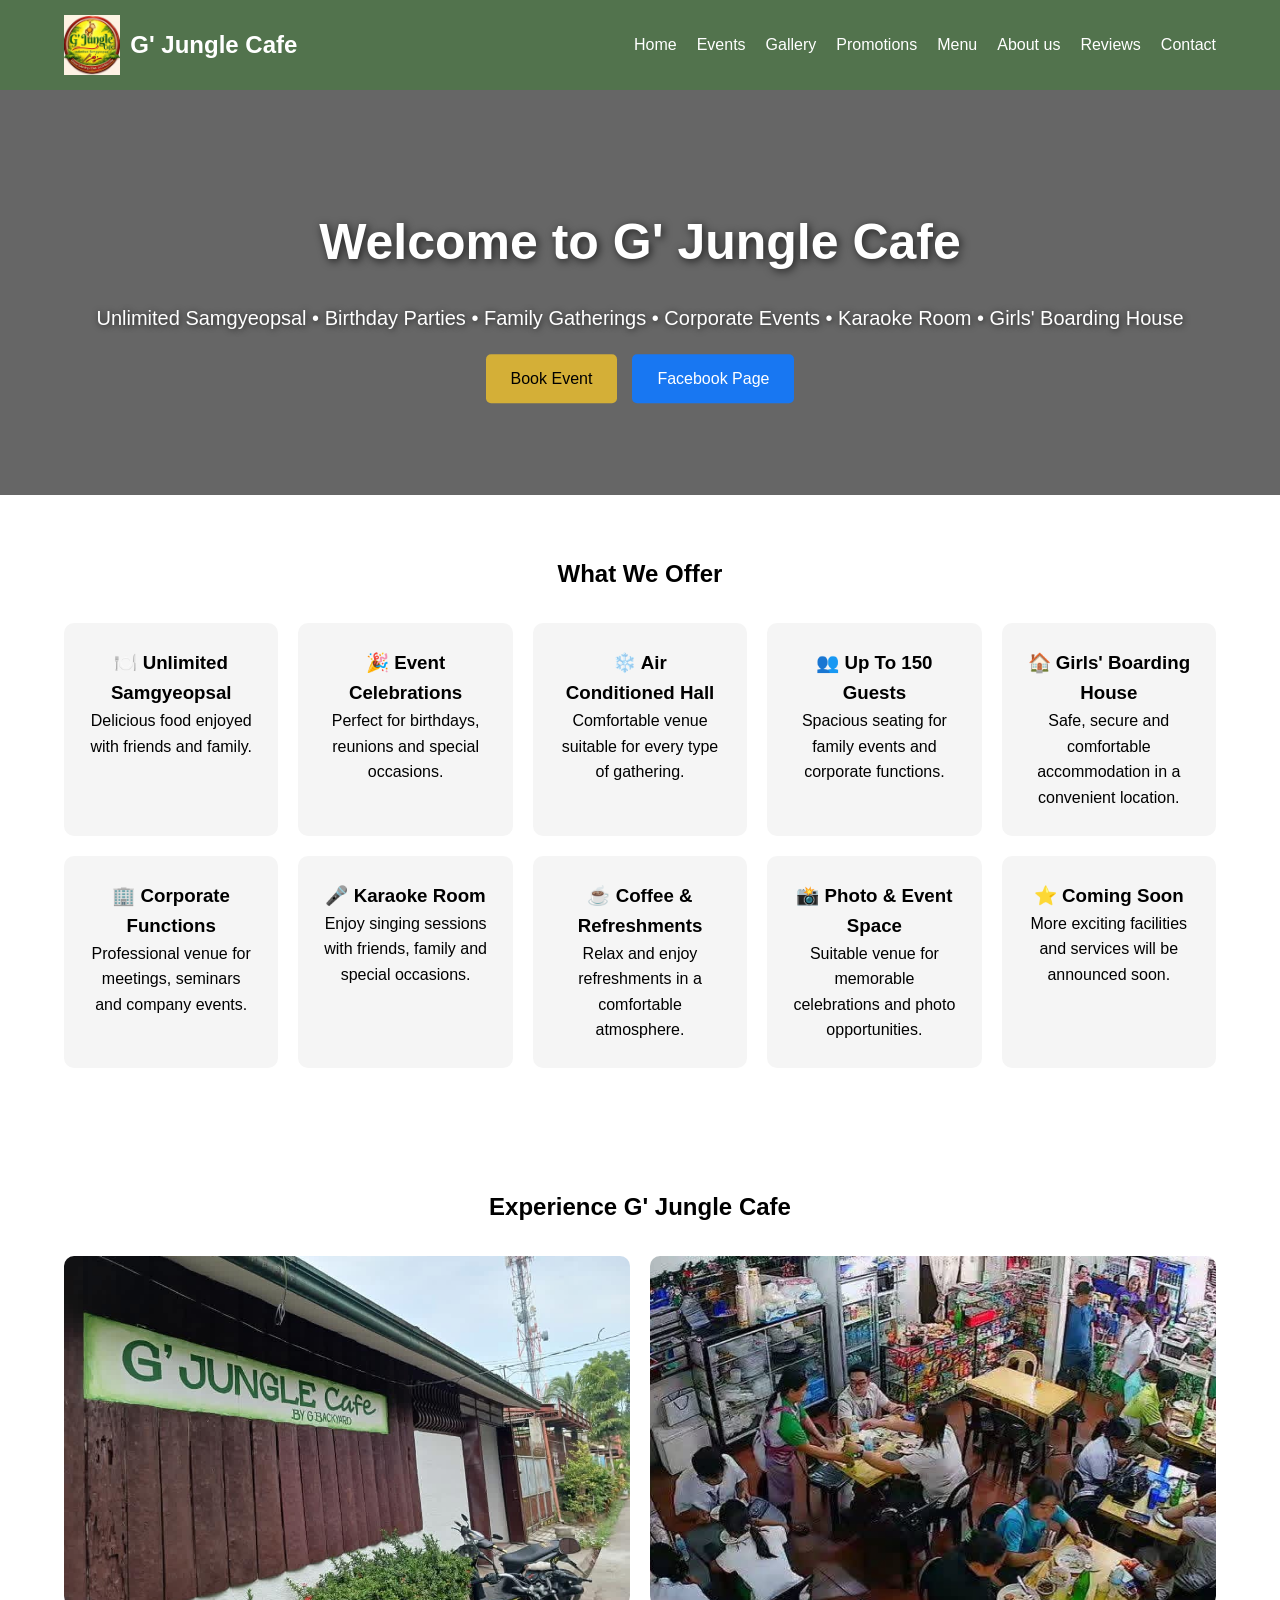
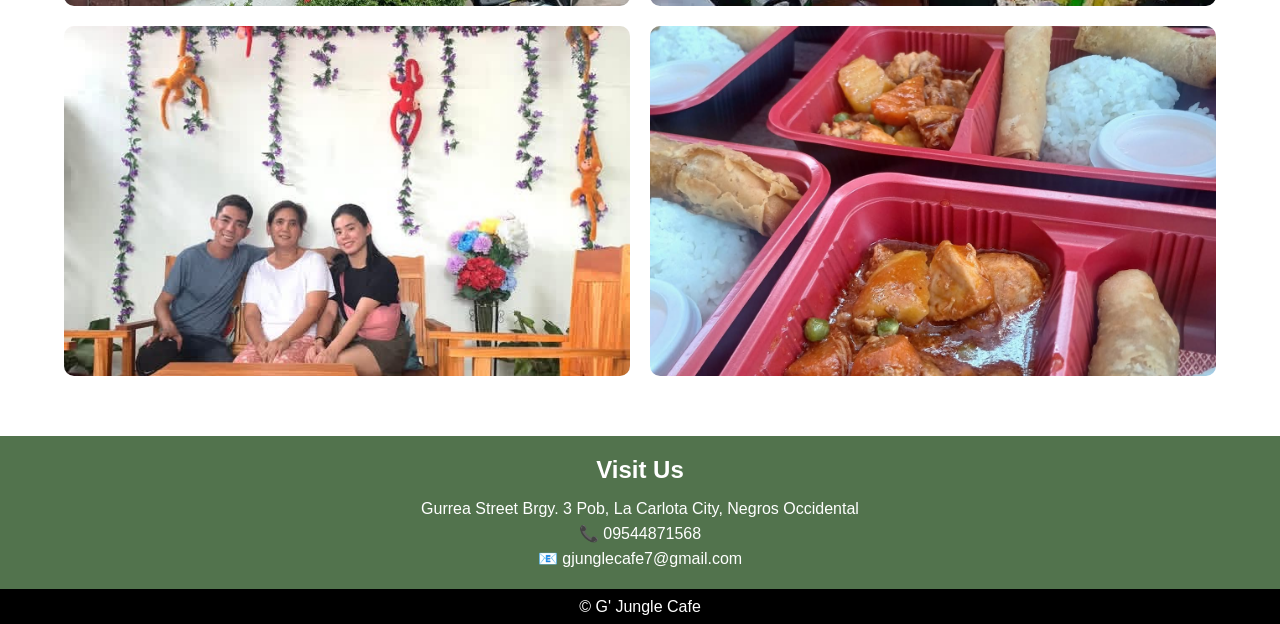
==== index.html @ a9046cb4 "Fix duplicate stylesheet link in index.html Removed duplicate stylesheet link and cleaned up whitesp" ====
<!DOCTYPE html>
<html lang="en">

<head>
    <meta charset="UTF-8">
    <meta name="viewport" content="width=device-width, initial-scale=1.0">
    <title>G' Jungle Cafe | Home</title>
    <meta name="description" content="G' Jungle Cafe offers delicious dining, events, promotions, karaoke rooms and boarding house facilities.">
    <link rel="stylesheet" href="style.css">
    
    <meta name="keywords" content="G Jungle Cafe, Cafe, Restaurant, Event Venue, Karaoke, Boarding House, La Carlota City">
    <meta name="author" content="G' Jungle Cafe">    
    
</head>    

<body>

<header>
    <div class="container nav">
        <div class="brand">
            <Img src="./images/logo/logo.png">
            <span>G' Jungle Cafe</span>
        </div>

        <div class="mobile-menu-icon"
            onclick="toggleMenu()">
            ☰
        </div>

        <nav id="mobileNav">
            <ul>
                <li><a href="index.html">Home</a></li>
               
                <li><a href="events.html">Events</a></li>
                <li><a href="gallery.html">Gallery</a></li>
                <li><a href="promotions.html">Promotions</a></li>
                <li><a href="menu.html">Menu</a></li>
                <li><a href="about.html">About us</a></li>
                <li><a href="reviews.html">Reviews</a></li>
                <li><a href="contact.html">Contact</a></li>                
            </ul>
        </nav>

    </div>
</header>

<section class="hero">

<div class="slide slide1"></div>
<div class="slide slide2"></div>
<div class="slide slide3"></div>

    <div class="hero-overlay"></div>

    <div class="hero-content">   
    
        
        <h1>Welcome to G' Jungle Cafe</h1>
        
        <p>
            Unlimited Samgyeopsal • Birthday Parties •
            Family Gatherings • Corporate Events • Karaoke Room •
            Girls' Boarding House
        </p>

        <div class="hero-buttons">

            <a href="booking.html" class="btn primary-btn">
                Book Event
            </a>

            <a href="https://www.facebook.com/profile.php?id=100091445994719"
               target="_blank"
               class="btn secondary-btn">
                Facebook Page
            </a>

        </div>

    </div>

</section>



    <section class="features">

    <div class="container">

        <h2>What We Offer</h2>

        <div class="cards">

            <div class="card">
                <h3>🍽️ Unlimited Samgyeopsal</h3>
                <p>Delicious food enjoyed with friends and family.</p>
            </div>

            <div class="card">
                <h3>🎉 Event Celebrations</h3>
                <p>Perfect for birthdays, reunions and special occasions.</p>
            </div>

            <div class="card">
                <h3>❄️ Air Conditioned Hall</h3>
                <p>Comfortable venue suitable for every type of gathering.</p>
            </div>

            <div class="card">
                <h3>👥 Up To 150 Guests</h3>
                <p>Spacious seating for family events and corporate functions.</p>
            </div>

            <div class="card">
                <h3>🏠 Girls' Boarding House</h3>
                <p>Safe, secure and comfortable accommodation in a convenient location.</p>
            </div>

            <div class="card">
                <h3>🏢 Corporate Functions</h3>
                <p>Professional venue for meetings, seminars and company events.</p>
            </div>

            <div class="card">
                <h3>🎤 Karaoke Room</h3>
                <p>Enjoy singing sessions with friends, family and special occasions.</p>
            </div>

            <div class="card">
                <h3>☕ Coffee & Refreshments</h3>
                <p>Relax and enjoy refreshments in a comfortable atmosphere.</p>
            </div>

            <div class="card">
                <h3>📸 Photo & Event Space</h3>
                <p>Suitable venue for memorable celebrations and photo opportunities.</p>
            </div>

            <div class="card">
                <h3>⭐ Coming Soon</h3>
                <p>More exciting facilities and services will be announced soon.</p>
            </div>

        </div>

    </div>

</section>




    

<section class="showcase">

    <div class="container">

        <h2>Experience G' Jungle Cafe</h2>

        <div class="gallery-grid">

            <Img src="./images/Restaurant_Front/Restaurant_Front_01.JPG">
            <Img src="./images/Dining_Area/Dining_Area_01.JPG">
            <Img src="./images/Event_Hall/Event_Hall_01.JPG">
            <Img src="./images/Food_Photo/Food_Photo_01.JPG">
            
        </div>

    </div>

</section>

<section class="contact-preview">

    <div class="container">

        <h2>Visit Us</h2>

        <p>
            Gurrea Street Brgy. 3 Pob,
            La Carlota City,
            Negros Occidental
        </p>

        <p>
            📞 09544871568
        </p>

        <p>
            📧 gjunglecafe7@gmail.com
        </p>

    </div>

</section>

<footer>

    <p>
        © G' Jungle Cafe
    </p>

</footer>

<script>

        function toggleMenu(){
        
            const nav =
                document.getElementById("mobileNav");
        
            nav.classList.toggle("show-menu");
        
        }

</script>


    
</body>
</html>
---- style.css ----
*{
    margin:0;
    padding:0;
    box-sizing:border-box;
}

body{
    font-family:Arial,sans-serif;
    line-height:1.6;
}


.container{
    width:90%;
    max-width:1200px;
    margin:auto;
}

header{
    background:#52734d;
    padding:15px 0;
}


.nav{
    display:flex;
    justify-content:space-between;
    align-items:center;
}

.brand{
    display:flex;
    align-items:center;
}

.brand img{
    height:60px;
    margin-right:10px;
}

.brand span{
    color:white;
    font-size:24px;
    font-weight:bold;
}

nav ul{
    display:flex;
    list-style:none;
}

nav ul li{
    margin-left:20px;
}

nav ul li a{
    color:white;
    text-decoration:none;
}

.hero{
    position:relative;
    height:45vh;
    overflow:hidden;
}

.hero-overlay{
    position:absolute;
    inset:0;
    background:rgba(0,0,0,.60);
    z-index:1;
}
.hero-content p{
    color:white;
    font-size:20px;
    text-shadow:1px 1px 6px rgba(0,0,0,0.7);
}
.hero-content h1{
    font-size:50px;
    margin:20px 0;
    color:white;
    text-shadow:2px 2px 8px rgba(0,0,0,0.7);
}

.hero-content{
    position:absolute;
    top:50%;
    left:50%;
    transform:translate(-50%, -50%);
    width:90%;
    text-align:center;
    z-index:10;
}
.hero-logo{
    width:180px;
}

.hero h1{
    font-size:50px;
    margin:20px 0;
}

.btn{
    display:inline-block;
    padding:12px 25px;
    border-radius:5px;
    text-decoration:none;
}

.primary-btn{
    background:#d4af37;
    color:black;
}

.secondary-btn{
    background:#1877f2;
    color:white;
}

.features{
    padding:60px 0;
}

.features h2{
    text-align:center;
    margin-bottom:30px;
}

.cards{
    display:grid;
    grid-template-columns:repeat(5,1fr);
    gap:20px;
}

.card{
    background:#f5f5f5;
    padding:25px;
    border-radius:10px;
    text-align:center;
}

.showcase{
    padding:60px 0;
}

.showcase h2{
    text-align:center;
    margin-bottom:30px;
}

.gallery-grid{
    display:grid;
    grid-template-columns:repeat(2,1fr);
    gap:20px;
}

.gallery-grid img{
    width:100%;
    height:350px;
    object-fit:cover;
    border-radius:10px;
}

.contact-preview{
    background:#52734d;
    color:white;
    text-align:center;
    padding:15px 0;
}

.contact-preview h2{
    margin:0 0 8px 0;
}

.contact-preview p{
    margin:3px 0;
    line-height:1.4;
}

footer{
    background:black;
    color:white;
    text-align:center;
    padding:5px;
}

.slide{
    position:absolute;
    top:0;
    left:0;
    width:100%;
    height:100%;
    background-size:cover;
    background-position:center;
    opacity:0;
    animation:slider 9s infinite;
}

.slide1{
    background-image:url('images/Photo_Gallery/Photo_Gallery_06.JPG');
    animation-delay:0s;
}

.slide2{
    background-image:url('images/Photo_Gallery/Photo_Gallery_07.JPG');
    animation-delay:3s;
}

.slide3{
    background-image:url('images/Video_Gallery/Video_Gallery_01.JPG');
    animation-delay:6s;
}
.hero-buttons{
    display:flex;
    justify-content:center;
    gap:15px;
    margin-top:20px;
}

@keyframes slider{

    0%{
        opacity:0;
    }

    10%{
        opacity:1;
    }

    30%{
        opacity:1;
    }

    40%{
        opacity:0;
    }

    100%{
        opacity:0;
    }

}

@media(max-width:1000px){

    .cards{
        grid-template-columns:repeat(2,1fr);
    }

}

@media(max-width:600px){

    .cards{
        grid-template-columns:1fr;
    }

}

.booking-section{
    max-width:800px;
    margin:50px auto;
    padding:40px;
    background:#ffffff;
    border-radius:15px;
    box-shadow:0 5px 20px rgba(0,0,0,0.10);
}

.booking-section h1{
    text-align:center;
    margin-bottom:10px;
}

.booking-section p{
    text-align:center;
    margin-bottom:30px;
    color:#666;
}

.booking-form{
    display:flex;
    flex-direction:column;
}

.booking-form label{
    font-weight:bold;
    margin-top:15px;
    margin-bottom:5px;
}

.booking-form input,
.booking-form select,
.booking-form textarea{
    width:100%;
    padding:12px;
    border:1px solid #ccc;
    border-radius:8px;
    font-size:16px;
}

.booking-form textarea{
    min-height:120px;
}

.whatsapp-btn{
    margin-top:5;
    background:#25D366;
    color:white;
    border:none;
    padding:15px;
    border-radius:10px;
    font-size:18px;
    cursor:pointer;
}

.whatsapp-btn:hover{
    background:#1ea952;
}


.email-btn{
    margin-top:10px;
    background:#2563eb;
    color:white;
    border:none;
    padding:15px;
    border-radius:10px;
    font-size:18px;
    cursor:pointer;
    width:30%;
}

.email-btn:hover{
    background:#1d4ed8;
}


.messenger-btn{
    margin-top:10px;
    background:#0084ff;
    color:white;
    border:none;
    padding:15px;
    border-radius:10px;
    font-size:18px;
    cursor:pointer;
}

.button-row{
    display:flex;
    justify-content:center;
    align-items:center;
    gap:10px;
}

.whatsapp-btn,
.email-btn,
.messenger-btn{
    margin-top:5;
    width:220px;
    height:55px;

    display:flex;
    align-items:center;
    justify-content:center;

    border:none;
    border-radius:10px;

    font-size:16px;
    font-weight:bold;

    cursor:pointer;
}

.messenger-btn:hover{
    background:#006fe6;
}


/* =======================
   EVENTS PAGE
======================= */

.events-page{
    padding:20px 8%;
    background:#ffffff;
}

.event-row{
    display:flex;
    align-items:center;
    gap:70px;
    margin-bottom:80px;
}

.event-row.reverse{
    flex-direction:row-reverse;
}

.event-image{
    flex:1;
}

.event-image img{
    width:100%;
    height:400px;
    object-fit:cover;
    border-radius:15px;
    box-shadow:0 5px 20px rgba(0,0,0,0.15);
}

.event-text{
    flex:1;
}

.event-text h2{
    font-size:32px;
    margin-bottom:20px;
    color:#222;
}

.event-text p{
    font-size:17px;
    line-height:1.8;
    color:#555;
    margin-bottom:15px;
    text-align:justify;
}

@media(max-width:768px){

    .event-row,
    .event-row.reverse{
        flex-direction:column;
    }

    .event-image img{
        height:250px;
    }

    .event-text h2{
        font-size:26px;
    }
}

.page-title{
    text-align:center;
    padding:10px 0 15px;
}

.page-title h1{
    font-size:48px;
    margin-bottom:5px;
}

.page-title p{
    color:#666;
    font-size:18px;
}


.event-book-now{
    text-align:right;
    margin-bottom:20px;
    margin-right:40px;
}

.event-book-now h3{
    font-size:18px;
    margin-bottom:5px;
}

.event-book-now p{
    font-size:13px;
    color:#666;
    margin-bottom:8px;
}

.small-book-btn{
    display:inline-block;
    padding:8px 5px;
    background:#d4af37;
    color:black;
    text-decoration:none;
    border-radius:5px;
    font-size:13px;
    font-weight:bold;
    text-align:left;
}


.detail-row{
    display:flex;
    gap:50px;
    align-items:center;
    padding:50px;
}

.detail-image{
    flex:1;
}

.detail-image img{
    width:100%;
    border-radius:15px;
}

.detail-text{
    flex:1;
}

.detail-text h2{
    margin-bottom:15px;
}

.detail-text p{
    line-height:1.8;
    text-align:justify;
}
@media(max-width:768px){

    .gallery-grid{
        grid-template-columns:1fr;
    }

}

.gallery-page{
    padding:20px 50px;
}

.gallery-image{
    position:relative;
}

.gallery-label{
    position:absolute;
    top:8px;
    right:8px;

    background:rgba(0,0,0,0.6);
    color:white;

    padding:3px 8px;

    font-size:11px;
    font-weight:bold;

    border-radius:4px;

    z-index:10;
}

.detail-row{
    display:flex;
    gap:50px;
    align-items:center;
    padding:50px;
}

.detail-image{
    flex:1;
}

.detail-image img{
    width:100%;
    border-radius:10px;
}

.detail-text{
    flex:1;
}

.detail-text h2{
    margin-bottom:20px;
}

.detail-text p{
    line-height:1.8;
    text-align:justify;
}
.gallery-card{
    cursor:pointer;
}

.gallery-detail-page{
    padding:40px;
}

.detail-row{
    display:flex;
    gap:60px;
    align-items:center;
}

.detail-image{
    flex:1;
}

.detail-image img{
    width:100%;
    border-radius:15px;
    box-shadow:0 5px 20px rgba(0,0,0,0.15);
}

.detail-text{
    flex:1;
}

.detail-text h2{
    font-size:36px;
    margin-bottom:25px;
    color:#222;
}

.detail-text h3{
    margin-top:25px;
    margin-bottom:10px;
}

.detail-text p{
    line-height:1.8;
    color:#555;
}

.small-book-btn{
    display:inline-block;
    margin-top:20px;
    padding:10px 18px;
    background:#d4af37;
    color:black;
    text-decoration:none;
    border-radius:6px;
    font-weight:bold;
}


/* =========================
   MENU PAGE
========================= */

.menu-page{
    padding:30px;
}

.menu-grid{
    display:grid;
    grid-template-columns:repeat(2, minmax(300px, 450px));
    justify-content:center;
    gap:25px;
}

.menu-card{
    background:white;
    border-radius:12px;
    overflow:hidden;
    text-align:center;
    box-shadow:0 5px 15px rgba(0,0,0,0.1);
    padding-bottom:10px;
}

.menu-card h3{
    padding:15px;
    margin:0;
    color:#1b4332;
}

.menu-card img{
    width:100%;
    max-height:280px;
    object-fit:contain;
    cursor:pointer;
    display:block;
}

.menu-card p{
    padding:10px;
    color:#666;
    font-size:14px;
}

.menu-card:hover{
    transform:translateY(-5px);
    transition:0.3s;
}

@media(max-width:768px){

    .menu-grid{
        grid-template-columns:1fr;
    }

    .menu-card img{
        height:auto;
    }

}

/* ======================
   CONTACT PAGE
====================== */

.contact-page{
    max-width:1200px;
    margin:auto;
    padding:5px 10px;
}

.contact-grid{
    display:grid;
    grid-template-columns:1fr 1fr;
    gap:30px;

    max-width:1000px;
    margin:15px auto;
}


.contact-info{
    background:white;
    padding:30px;
    border-radius:12px;
    box-shadow:0 5px 15px rgba(0,0,0,0.1);
}

.contact-info p{
    margin-bottom:20px;
    line-height:1.8;
}

.contact-map iframe{
    width:100%;
    height:440px;
    border:0;
    border-radius:12px;
}

.business-hours{
    text-align:center;
    margin-top:40px;
}

.business-hours h2{
    margin-bottom:10px;
}

@media(max-width:768px){

    .contact-grid{
        grid-template-columns:1fr;
    }

}


/* ======================
   REVIEWS PAGE
====================== */

.reviews-page{
    max-width:1100px;
    margin:auto;
    padding:20px 30px;
}

.overall-rating{
    text-align:center;
    margin:30px 0;
}

.overall-rating h2{
    font-size:40px;
}

.overall-rating h3{
    margin-top:10px;
}

.review-platform{
    background:white;
    padding:25px;
    border-radius:12px;
    margin-bottom:25px;
    text-align:center;
    box-shadow:0 5px 15px rgba(0,0,0,0.1);
}

.review-btn{
    display:inline-block;
    background:#1877F2;
    color:white;
    padding:10px 20px;
    border-radius:6px;
    text-decoration:none;
    margin:10px;
}

.review-btn:hover{
    background:#145dbf;
}

.featured-reviews{
    margin-top:40px;
}

.featured-reviews h2{
    text-align:center;
    margin-bottom:30px;
}

.review-card{
    background:white;
    padding:25px;
    border-radius:12px;
    margin-bottom:20px;
    box-shadow:0 5px 15px rgba(0,0,0,0.1);
}

.review-card p{
    line-height:1.8;
}

.review-btn{
    display:inline-block;
    background:#2d6a4f;
    color:white;
    padding:10px 20px;
    border-radius:6px;
    text-decoration:none;
    font-weight:bold;
}
.mobile-menu-icon{
    display:none;
}

/* =====================================
   MOBILE RESPONSIVE
===================================== */
/* =====================================
   MOBILE RESPONSIVE
===================================== */

@media screen and (max-width:768px){

    .button-row{
    display:flex;
    flex-direction:column;
    gap:10px;
    align-items:center;
    }
    
    .whatsapp-btn,
    .email-btn,
    .messenger-btn{
        width:220px;
    }


    .gallery-grid,
    .menu-grid,
    .contact-grid{
        grid-template-columns:1fr;
    }

    img{
        max-width:100%;
        height:auto;
    }

    nav ul{
        flex-wrap:wrap;
        justify-content:center;
        gap:10px;
    }

    nav ul li a{
        font-size:14px;
    }

    .logo{
        width:60px;
    }

    .logo-container h1{
        font-size:24px;
    }

    header{
        flex-direction:column;
        align-items:center;
    }

    .logo-container{
        flex-direction:column;
        text-align:center;
    }
    .mobile-menu-icon{
    display:block;
    font-size:32px;
    color:white;
    cursor:pointer;
    }
    
    nav{
        display:none;
        width:100%;
    }
    
    nav.show-menu{
        display:block;
        position:absolute;
        top:85px;
        left:0;
        width:100%;
        background:#5b7b4a;
        z-index:9999;
    }
        
    nav ul{
        flex-direction:column;
        text-align:center;
        gap:15px;
    }
    nav{
        display:none;
    }
    header{
    position:relative;
    }
    .hero{
    height:700px;
    }
    .hero-content{
        top:55%;
    }
    .hero-content p{
        font-size:16px;
    }
    .hero h1{
    font-size:42px;
    }    
    .hero-buttons{
        display:flex;
        flex-direction:column;
        gap:10px;
        align-items:center;
    }
   
    
    .detail-image{
        width:100%;
    }
    
    .detail-image img{
        width:100%;
        height:auto;
        display:block;
    }
    
    .detail-image{
        width:100%;
    }
    
    .detail-image img{
        width:100%;
        max-width:500px;
        margin:auto;
        display:block;
        border-radius:15px;
    }
    
    
    
    .small-book-btn{
    display:inline-block;
    margin-top:20px;
    margin-bottom:30px;
    }
   
    .detail-text p{
        font-size:20px;
        line-height:1.8;
        text-align:left;
    }
   
    
    .detail-image img{
        width:100%;
        max-width:320px;
        display:block;
        margin:auto;
    }
    
    .detail-text{
        width:100%;
        max-width:100%;
        flex:none;
        padding:0 20px;
        text-align:center;
        box-sizing:border-box;
    }
    
    .detail-text h2{
        font-size:20px;
        line-height:1.3;
        word-break:normal;
    }

    
    .detail-row{
    display:flex;
    flex-direction:column;
    gap:20px;
    }
}
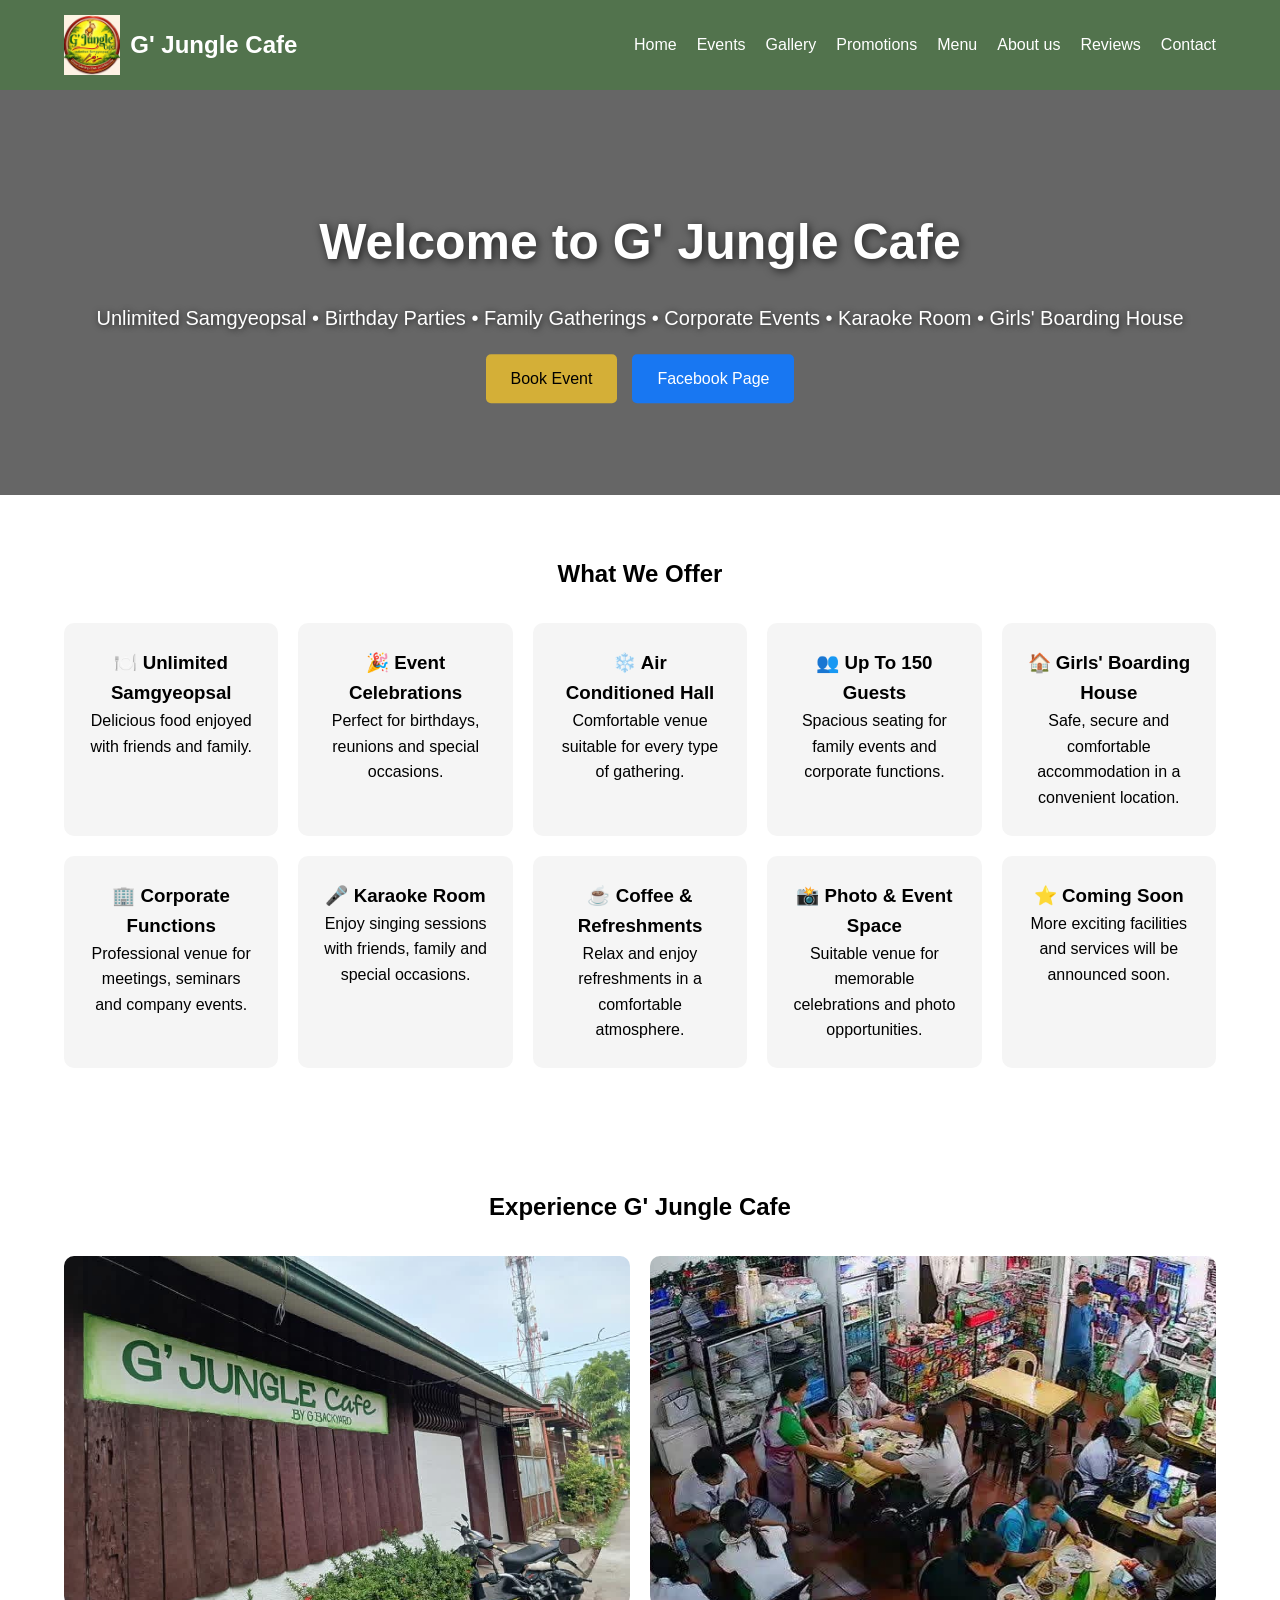
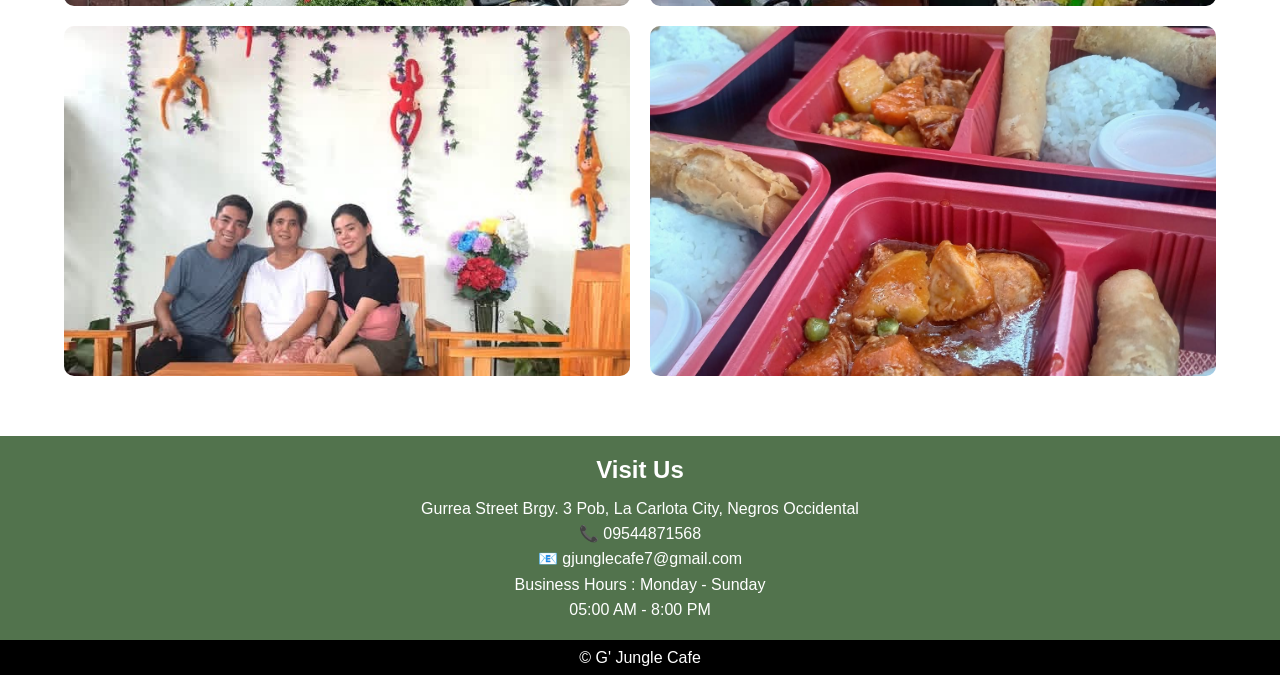
==== commit 6c3b8324: "Update index.html" ====
--- a/index.html
+++ b/index.html
@@ -8,8 +8,8 @@
     <meta name="description" content="G' Jungle Cafe offers delicious dining, events, promotions, karaoke rooms and boarding house facilities.">
     <link rel="stylesheet" href="style.css">
     
-    <meta name="keywords" content="G Jungle Cafe, Cafe, Restaurant, Event Venue, Karaoke, Boarding House, La Carlota City">
-    <meta name="author" content="G' Jungle Cafe">    
+    <meta name="keywords" content="G Jungle Cafe, Cafe, Restaurant, Event Venue, Corporate Events, Birthday Parties, Family Gatherings, Karaoke Room, Unlimited Samgyeopsal, Boarding House, Private Events, Celebration Venue, La Carlota City, Negros Occidental">
+    <meta name="author" content="G' Jungle Cafe">  
     
 </head>    
 
@@ -190,8 +190,12 @@
         <p>
             📧 gjunglecafe7@gmail.com
         </p>
-
-    </div>
+        
+        <p>Business Hours : Monday - Sunday</p>
+        <p>05:00 AM - 8:00 PM</p>
+
+    </div>
+
 
 </section>
 
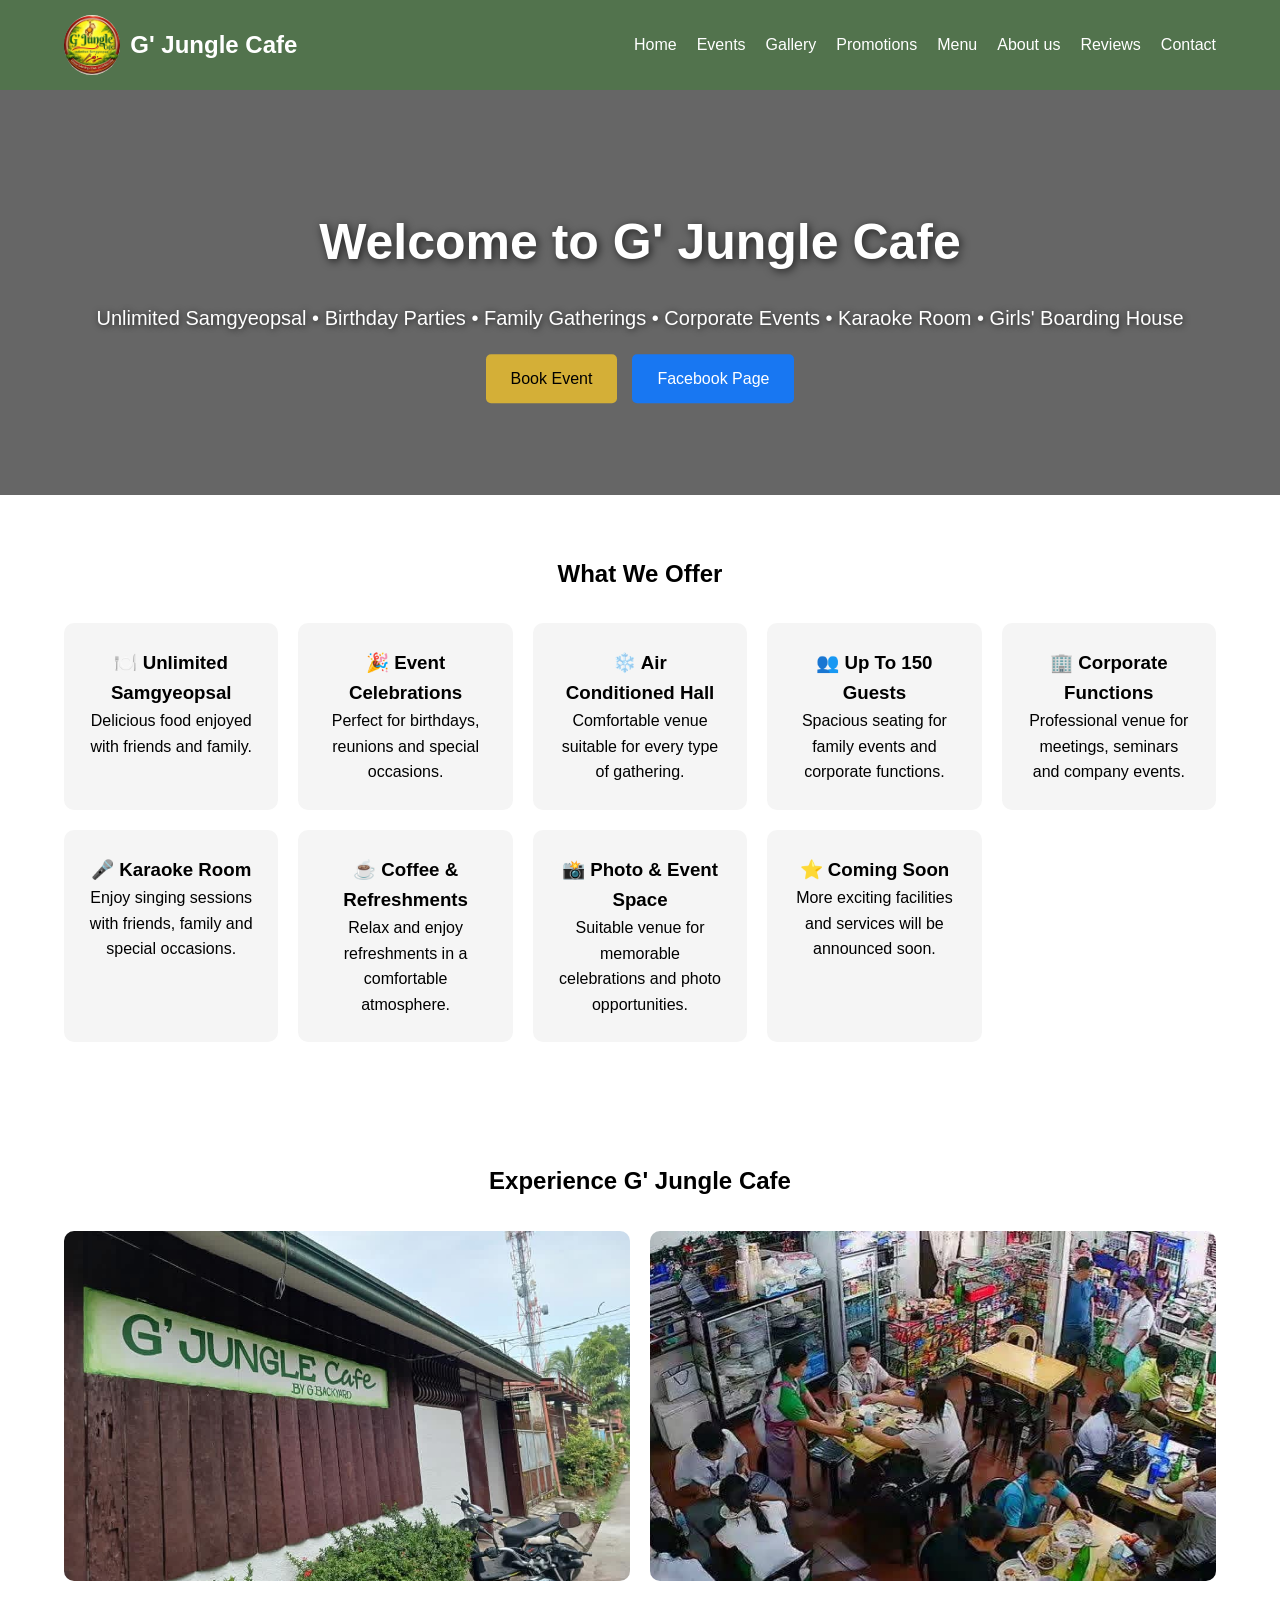
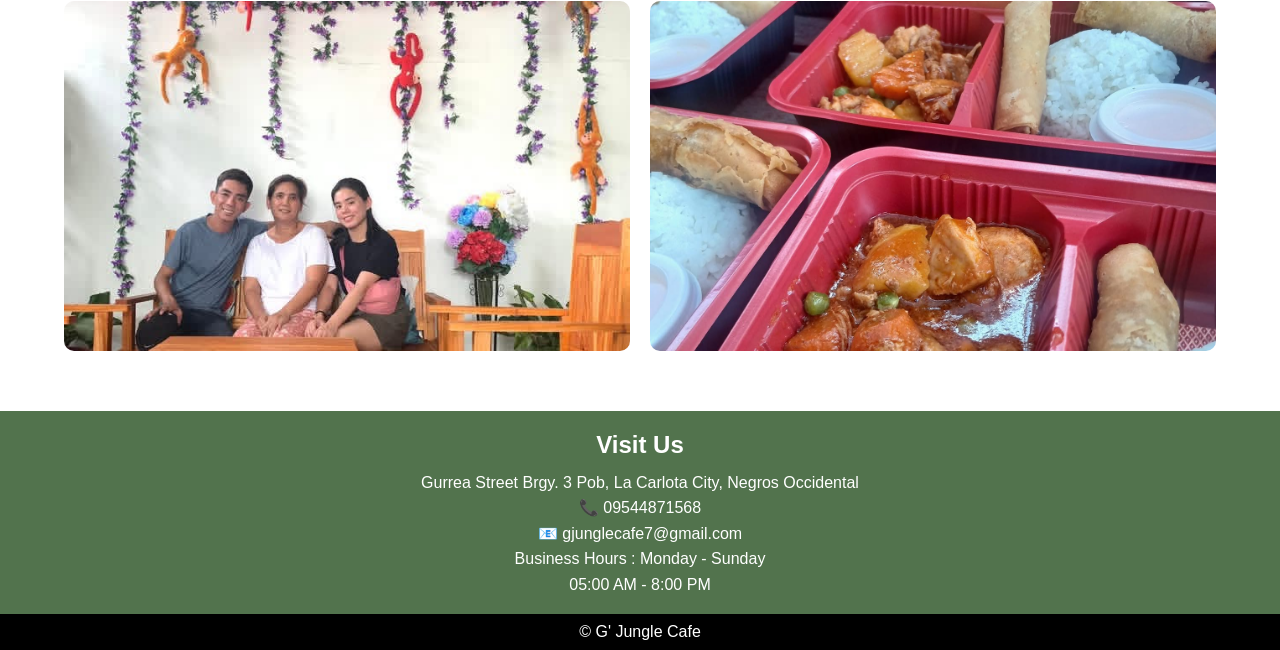
==== commit 3ee30245: "Update index.html" ====
--- a/index.html
+++ b/index.html
@@ -111,10 +111,7 @@
                 <p>Spacious seating for family events and corporate functions.</p>
             </div>
 
-            <div class="card">
-                <h3>🏠 Girls' Boarding House</h3>
-                <p>Safe, secure and comfortable accommodation in a convenient location.</p>
-            </div>
+       
 
             <div class="card">
                 <h3>🏢 Corporate Functions</h3>
--- a/style.css
+++ b/style.css
@@ -36,6 +36,8 @@
 .brand img{
     height:60px;
     margin-right:10px;
+    border-radius:50%;
+    object-fit:cover; 
 }
 
 .brand span{
@@ -833,6 +835,31 @@
 .mobile-menu-icon{
     display:none;
 }
+/* =====================================
+   BOOKING PAGE BUTTON GROUPS
+===================================== */
+
+.booking-actions,
+.help-actions{
+    text-align:center;
+    margin-top:25px;
+}
+
+.booking-actions h3,
+.help-actions h3{
+    margin-bottom:15px;
+    color:#333;
+    font-size:22px;
+}
+.help-actions{
+    text-align:center;
+    margin-top:30px;
+}
+
+.help-actions .messenger-btn{
+    margin:10px auto 0;
+    display:block;
+}
 
 /* =====================================
    MOBILE RESPONSIVE
@@ -1013,4 +1040,11 @@
     flex-direction:column;
     gap:20px;
     }
-}
+    .help-actions{
+        margin-top:30px;
+    }
+    
+    .help-actions .messenger-btn{
+        width:220px;
+    }
+}
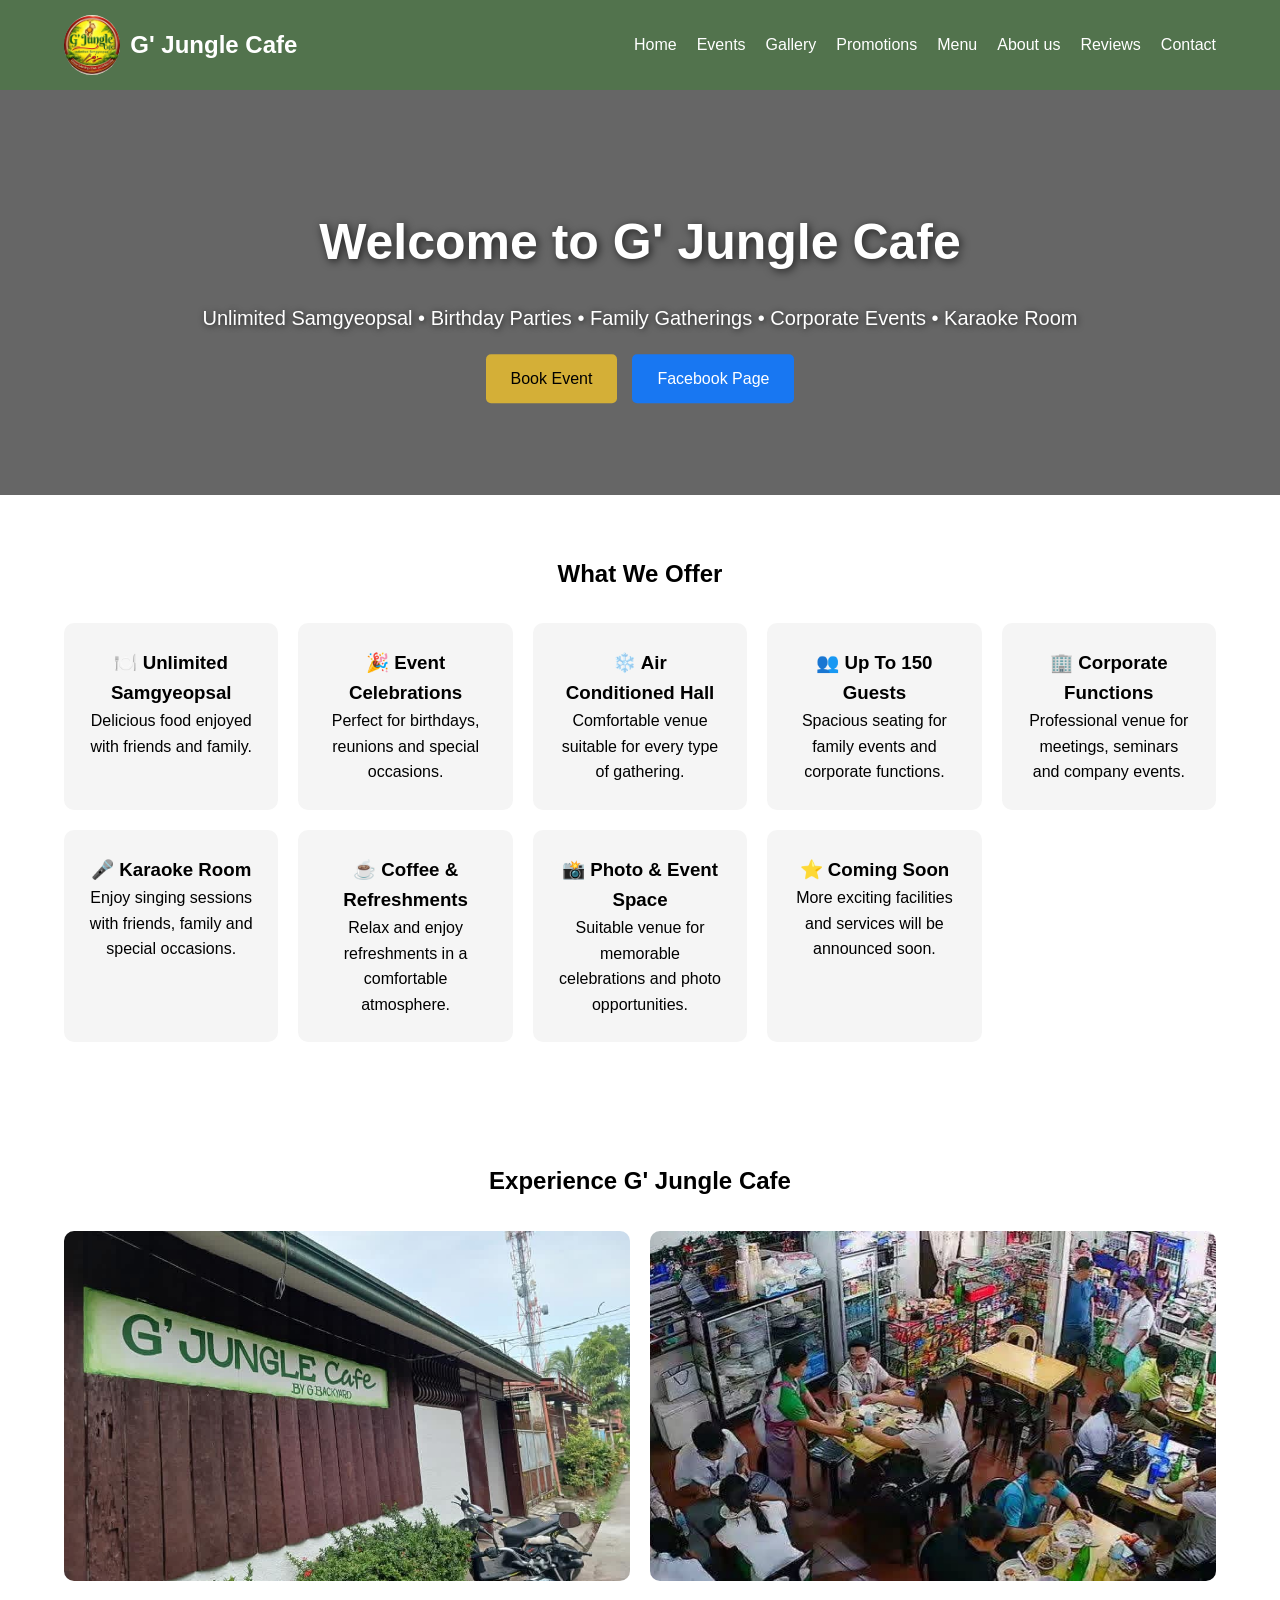
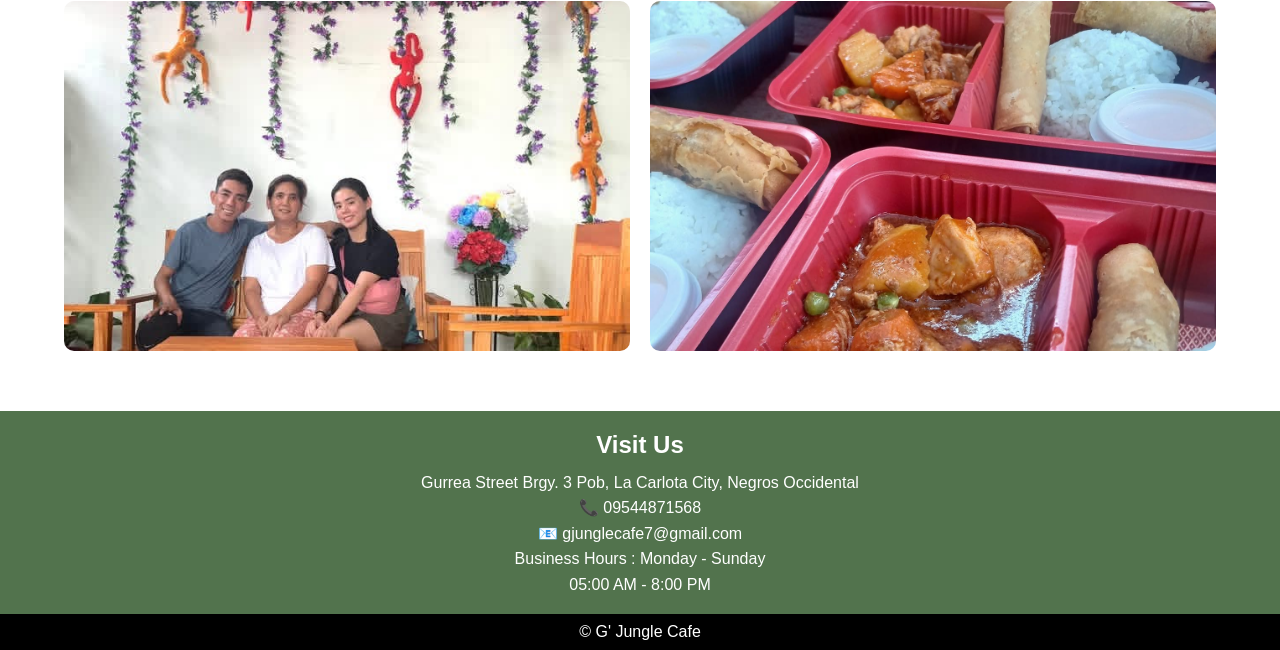
==== commit 5085dd2f: "Update event description in index.html Removed 'Unlimited Samgyeopsal' and 'Girls' Boarding House' f" ====
--- a/index.html
+++ b/index.html
@@ -59,8 +59,7 @@
         
         <p>
             Unlimited Samgyeopsal • Birthday Parties •
-            Family Gatherings • Corporate Events • Karaoke Room •
-            Girls' Boarding House
+            Family Gatherings • Corporate Events • Karaoke Room
         </p>
 
         <div class="hero-buttons">
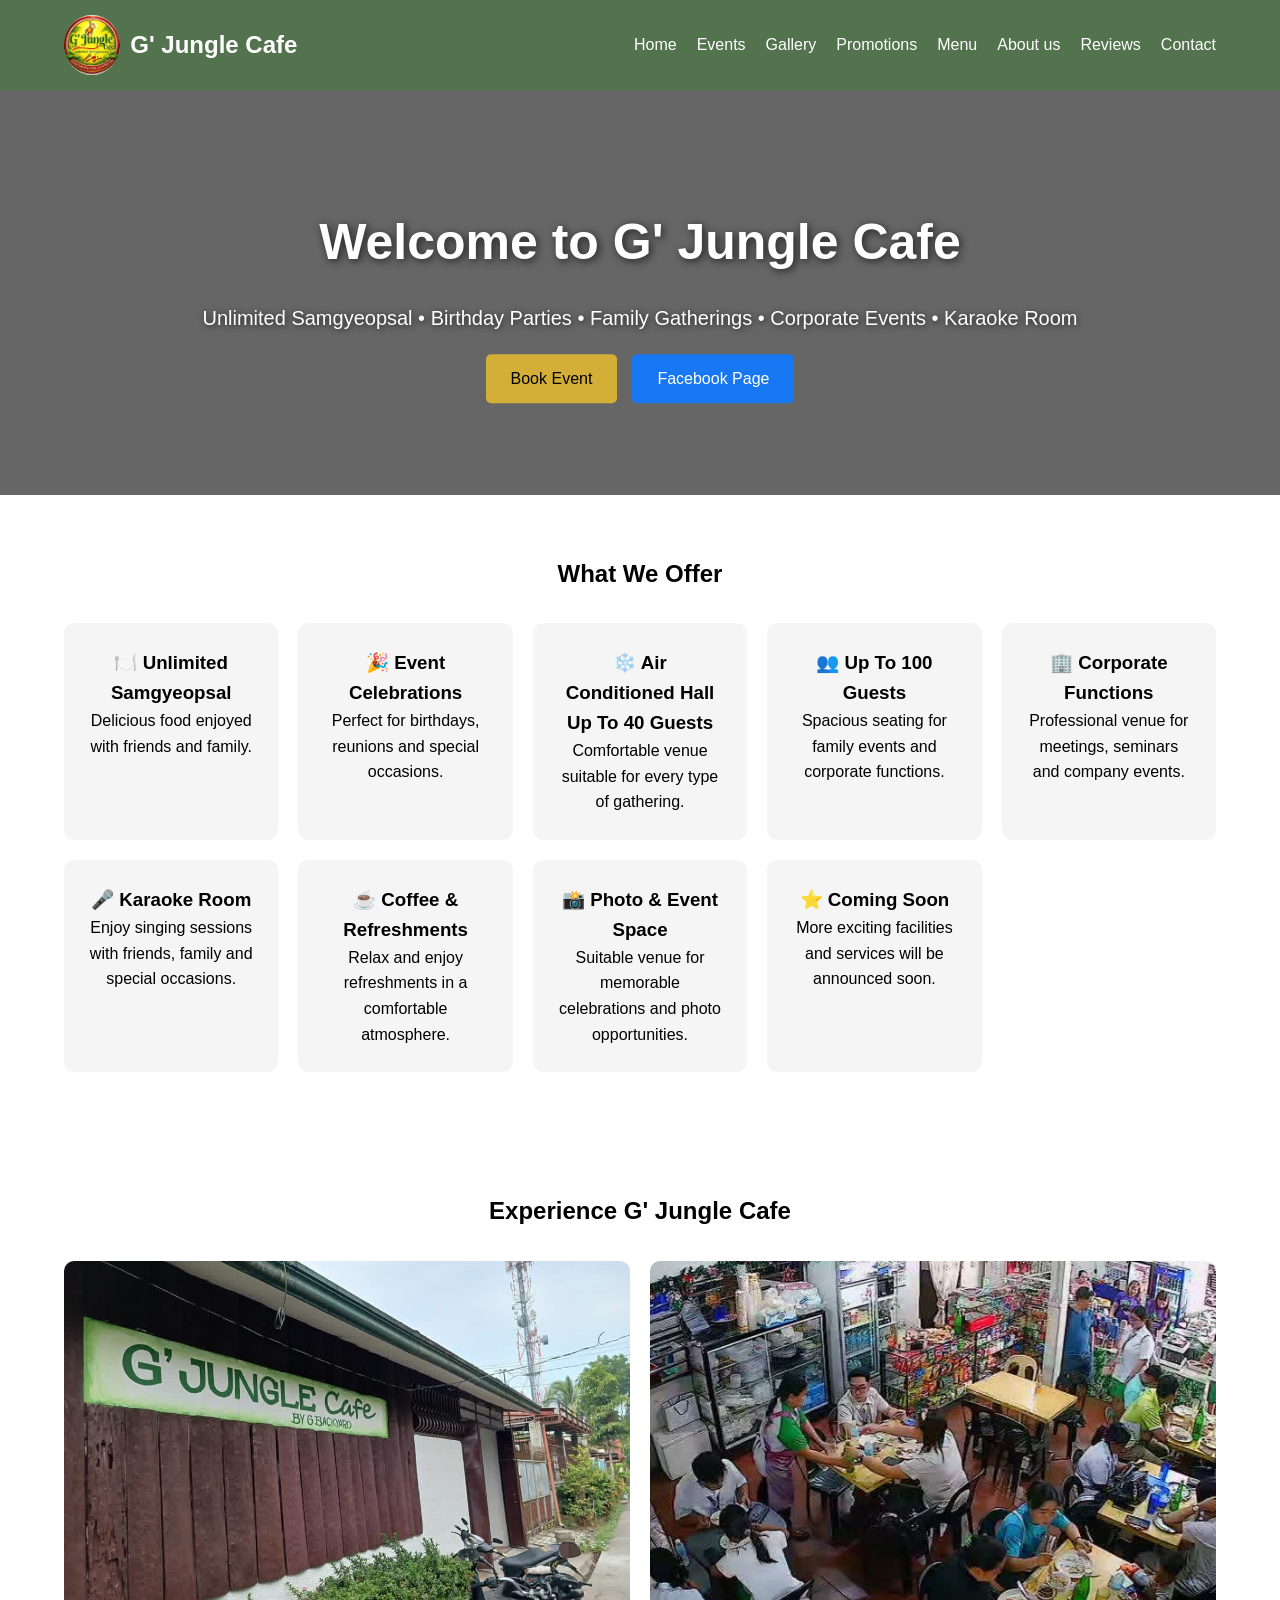
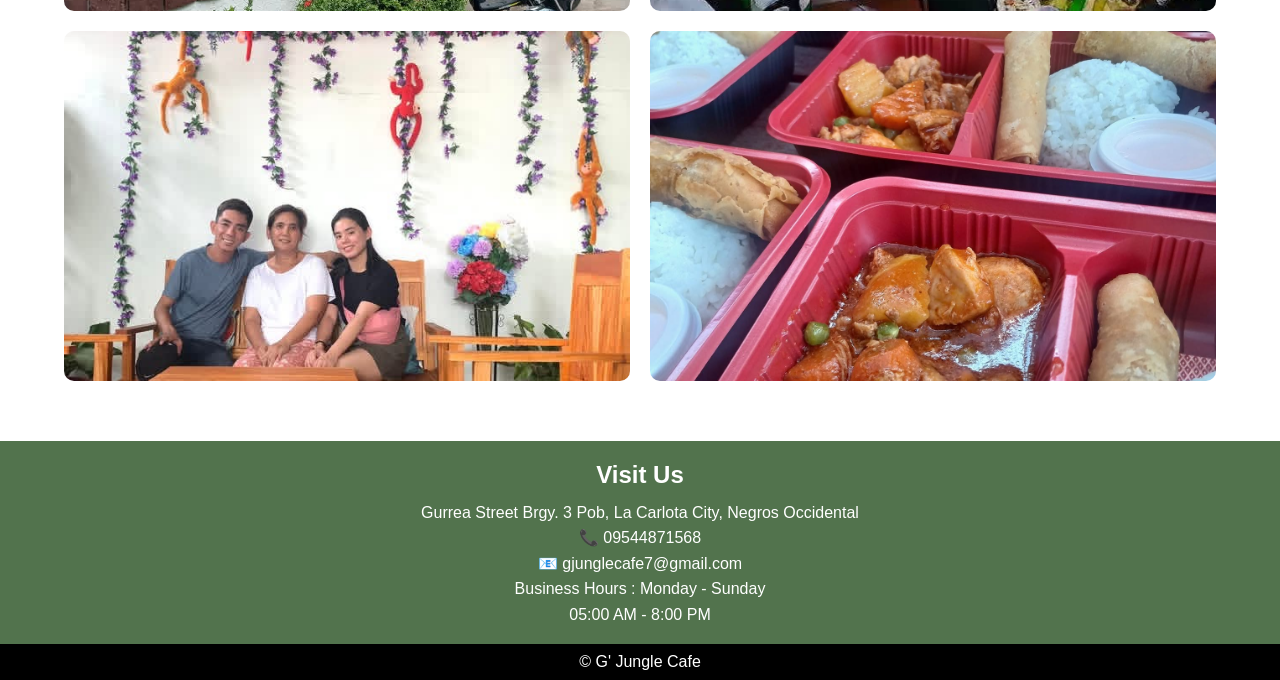
==== commit 8fd1032d: "Update guest capacity in hall descriptions" ====
--- a/index.html
+++ b/index.html
@@ -101,12 +101,12 @@
             </div>
 
             <div class="card">
-                <h3>❄️ Air Conditioned Hall</h3>
+                <h3>❄️ Air Conditioned Hall Up To 40 Guests</h3>
                 <p>Comfortable venue suitable for every type of gathering.</p>
             </div>
 
             <div class="card">
-                <h3>👥 Up To 150 Guests</h3>
+                <h3>👥 Up To 100 Guests</h3>
                 <p>Spacious seating for family events and corporate functions.</p>
             </div>
 
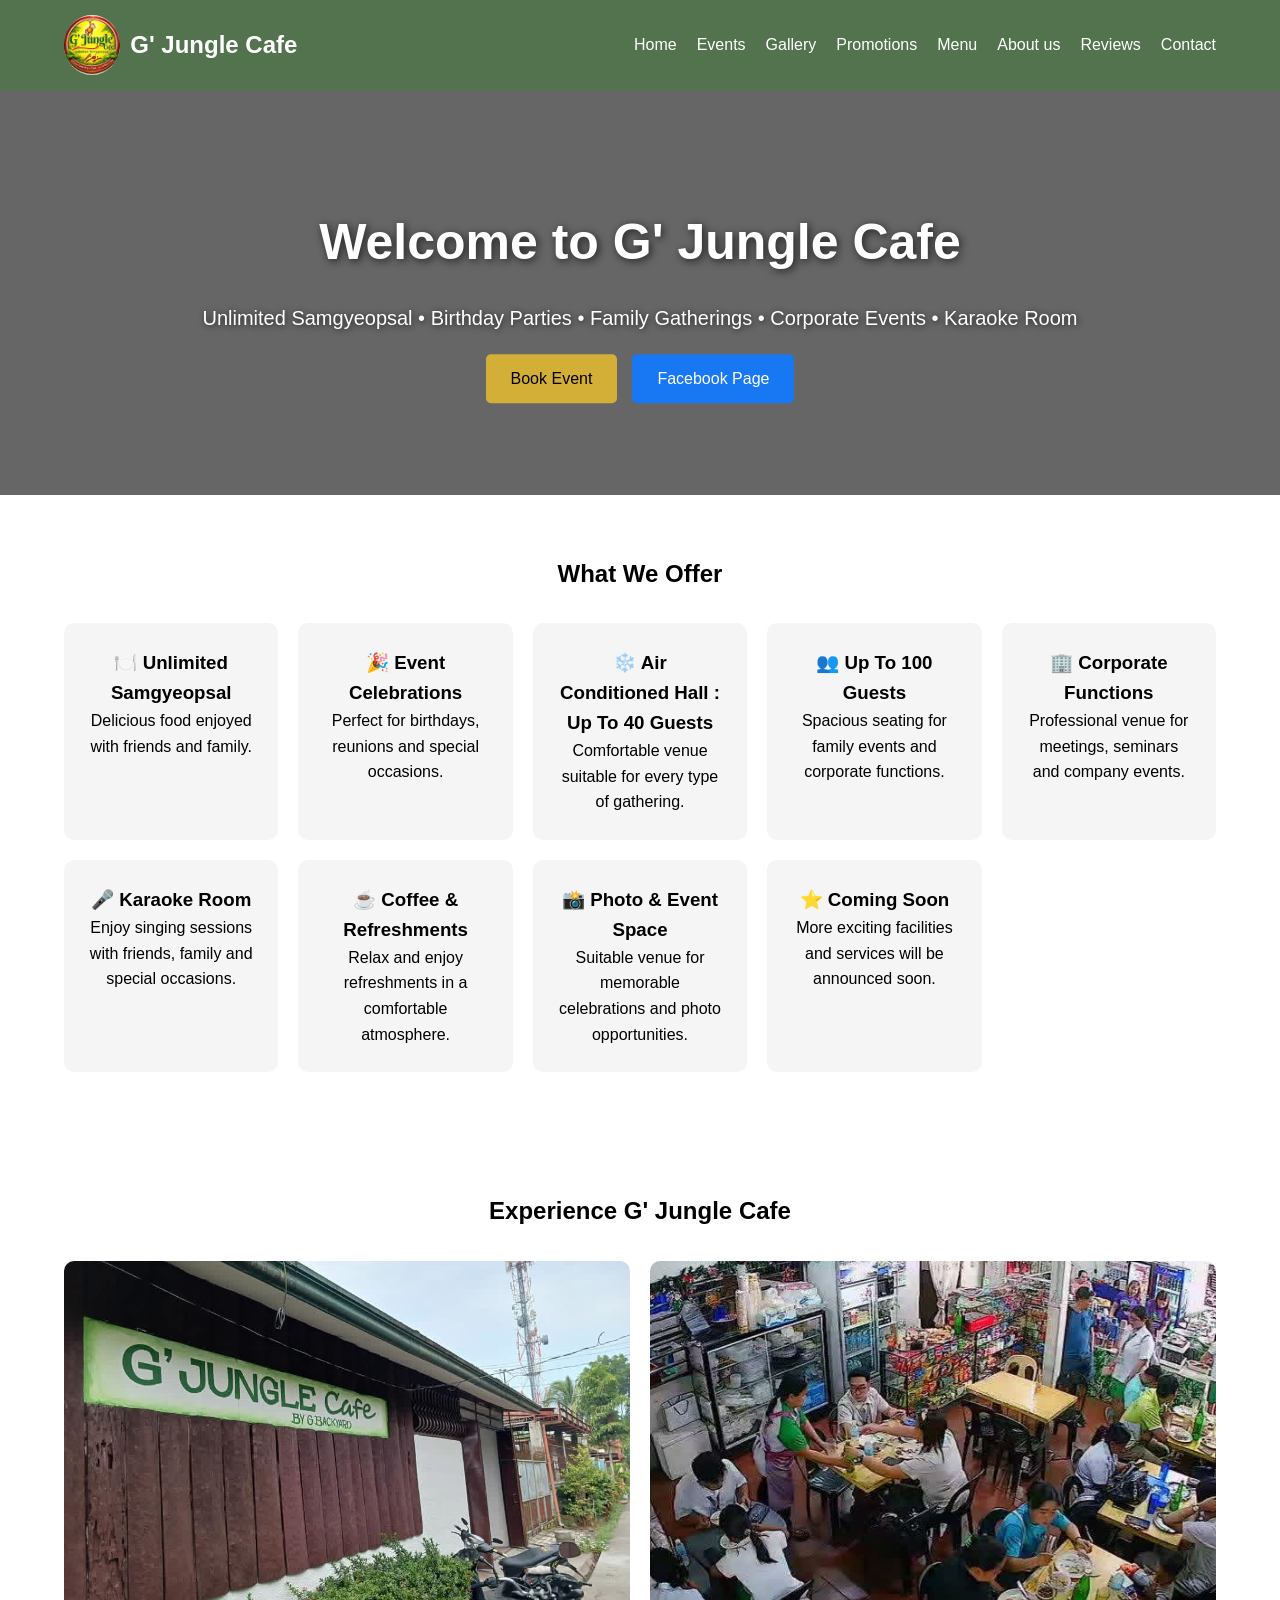
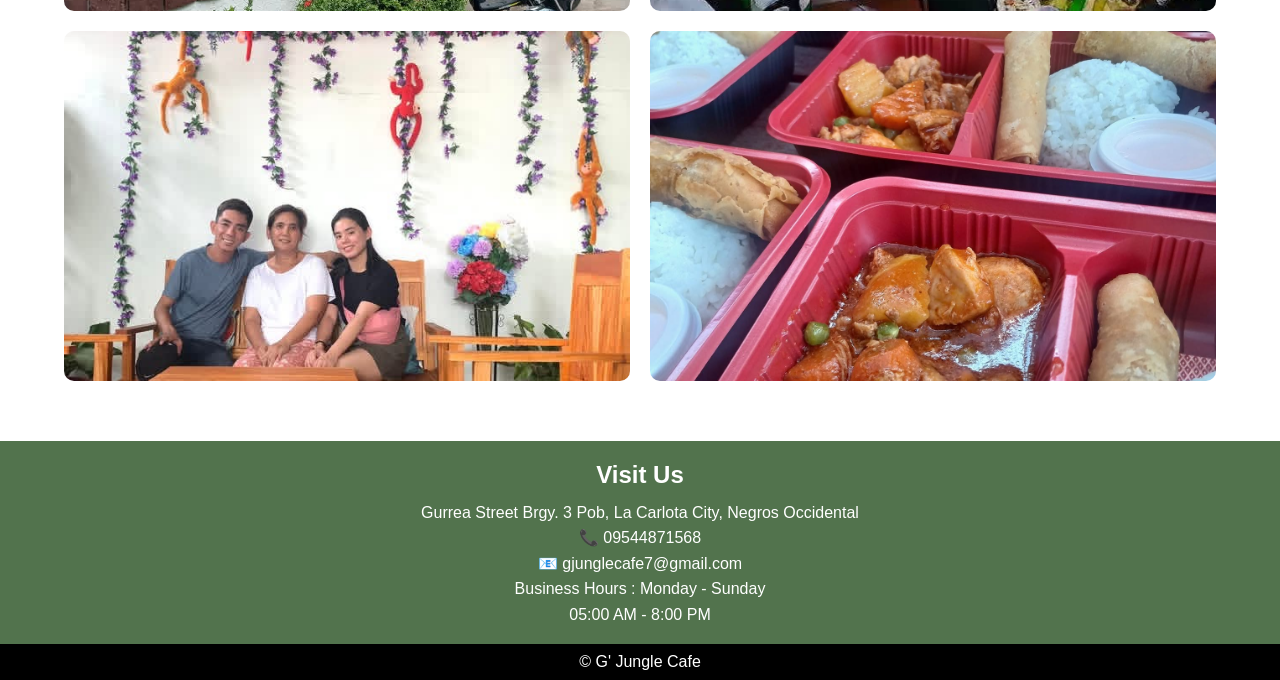
==== commit 43f02367: "Update heading for air conditioned hall description" ====
--- a/index.html
+++ b/index.html
@@ -101,7 +101,7 @@
             </div>
 
             <div class="card">
-                <h3>❄️ Air Conditioned Hall Up To 40 Guests</h3>
+                <h3>❄️ Air Conditioned Hall : Up To 40 Guests</h3>
                 <p>Comfortable venue suitable for every type of gathering.</p>
             </div>
 
